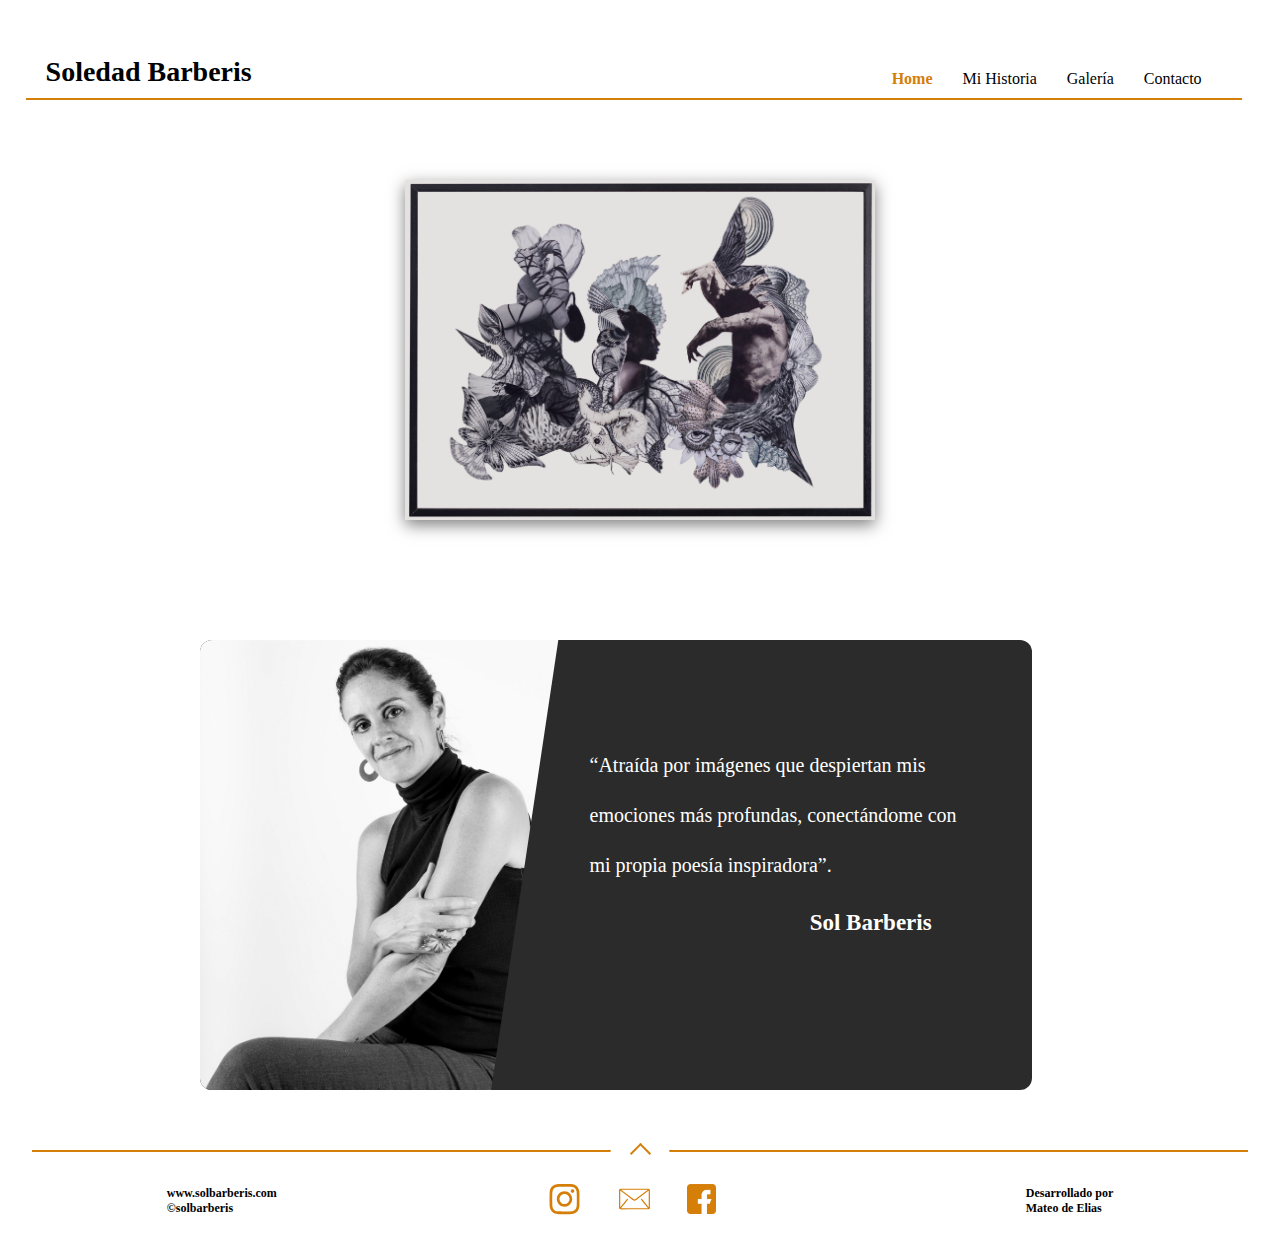
==== index.html @ de040fd6 "primer commit" ====
<!DOCTYPE html>
<html lang="en">
<head>
    <meta charset="UTF-8">
    <meta http-equiv="X-UA-Compatible" content="IE=edge">
    <meta name="viewport" content="width=device-width, initial-scale=1.0">

    <link rel="stylesheet" href="estilos.css">
    <title>Sol Barberis</title>
</head>
<body>
    <a name="top"></a>
    <header>
        <a href="index.html"><h2>Soledad Barberis</h2></a>
        <nav>
            <div>
                <ul>
                    <li><a href="#" class="active">Home</a></li>
                    <li><a href="historia.html">Mi Historia</a></li>
                    <li><a href="galeria.html">Galería</a></li>
                    <li><a href="contacto.html">Contacto</a></li>
                </ul>
            </div>
        </nav>


        <!--Hamburger menu-->
        <div class="menu-wrap">
            <input type="checkbox" class="toggler">
            <div class="hamburger"><div></div></div>
            <div class="menu">
                <div>
                    <div>
                        <ul>
                            <li><a href="#" class="active">Home</a></li>
                            <li><a href="historia.html">Mi Historia</a></li>
                            <li><a href="galeria.html">Galería</a></li>
                            <li><a href="contacto.html">Contacto</a></li>
                        </ul>
                        <div class="redes">
                            <img src="imagenes/iconos/instagram_blanco.png" alt="instagram" class="iconos_menu">
                            <img src="imagenes/iconos/facebook_blanco.png" alt="facebook" class="iconos_menu">
                        </div>
                    </div>
                </div>
            </div>
        </div><br>
        <!--Hamburger menu-->
    </header>
    
    <main>
        <img src="imagenes/obras/obra-7.jpeg" alt="" class="obra_7"> 

        <img src="imagenes/obras/obra-9.jpeg" alt="">

        <img src="imagenes/obras/obra-8.jpeg" alt="" class="obra_8">
    </main>

    <section class="section">
        <div class="contenedor">
            <div class="statement">
                <p>“Atraída por imágenes que despiertan mis emociones más profundas, conectándome con mi propia poesía inspiradora”. </p>
                <h5>Sol Barberis</h5>
            </div>
        </div>
        <div class="image_transform">
            <img src="imagenes/foto_perfil2.jpg" alt="foto perfil">
        </div>
    </section>

    <section class="section_index_mobile">
        <div>
            <div class="contenedor_imagen">
                <img src="imagenes/foto_perfil2.jpg" alt="foto perfil">
            </div>
            
            <div class="contenedor_texto">
                <p>“Atraída por imágenes que despiertan mis emociones más profundas, conectándome con mi propia poesía inspiradora”. </p>
                <h5>Sol Barberis</h5>
            </div>
        </div>
    </section>


    <footer>
        <div class="flecha">
            <a href="#top"><div class="arrow"></div></a>
        </div>

        <div class="info_footer">
            <p>www.solbarberis.com</p>
            <p>©solbarberis</p>
        </div>
        <div class="iconos">
            <a href="https://www.instagram.com/sol.barberis.collage/" target="_blank"><img src="imagenes/iconos/instagram.svg" alt="instagram" class="iconos_menu"></a>
           
            <a href="mailto:sol.barberis.collage@gmail.com" target="_blank"><img src="imagenes/iconos/mail.svg" alt="mail" class="mail"></a>

            <a href="" target="_blank"><img src="imagenes/iconos/facebook.png" alt="facebook" class="facebook"></a>
        </div>
        <div class="info_footer2">
            <p>Desarrollado por <br> Mateo de Elias</p>
        </div>
    </footer>
        
</body>
</html>
---- estilos.css ----
* {
    margin: 0;
    padding: 0;
    box-sizing: border-box;
}

header {
    box-sizing: border-box;
    margin-left: 2%;
    height: 100px;
    width: 95%;
    background-color: #fff;
    display: flex;
    flex-direction: row;
    align-items: flex-end;
    justify-content: space-between;
    border-bottom: solid 2px #D57E08;
    padding-bottom: 10px;
    position: sticky;
    top: 0;
    z-index: 1;
}

header a {
    text-decoration: none;
}

header h2 {
    margin-left: 20px;
    font-family: Century Gothic Pro;
    font-weight: bold;
    font-size: 28px;
    width: 300px;
    color: #000;
    text-decoration: none;
}

nav {
    z-index: 0;
    width: 100%;
    height: 70px;
    z-index: 0;
}


nav ul {
    height: 70px;
    display: flex;
    flex-direction: row;
    justify-content: flex-end;
    align-items: flex-end;
    list-style: none;
    margin-right: 10px; 
}

nav li {
    margin-right: 30px;
}

nav ul li a {
    color: black;
    text-decoration: none;
    font-size: 16px;
    font-family: montserrat;
}

nav a:hover {
    color: #D57E08;
}

.active {
    color: #D57E08;
    font-weight: bold;
}

/* Ocultar Menú Hamburguesa */
.menu-wrap {
    display: none;
}

footer {
    border-top: solid 2px #D57E08;
    width: 95%;
    height: 100px;
    box-sizing: border-box;
    margin: auto;
    margin-top: 60px;
    display: flex;
    flex-direction: row;
    align-items: center;
    justify-content: space-around;
}

footer div p {
    font-family: poppins;
    font-size: 12px;
    font-weight: bold;
}

.iconos {
    width: 200px;
    height: 60px;
    display: flex;
    flex-direction: row;
    align-items: center;
    justify-content: center;
    margin-right: 10px;
}

.iconos img {
    width: 35px;
    margin-right: 30px;
}

.iconos .mail {
    width: 45px;
}

.iconos .facebook {
    width: 29px;
}


/* Animacion Flecha */

.flecha {
    position: absolute;
    width: 60px;
    height: 40px;
    margin-bottom: 90px;
    background-color: #fff;
    border-radius: 100px;
}

footer .arrow {
    width: 15px;
    height: 15px;
    margin: auto;
    margin-top: 10px;
    transform: rotate(-135deg);
    border-left: none;
    border-top: none;
    border-right: 2px #D57E08 solid;
    border-bottom: 2px #D57E08 solid;
    transition: 0.3s;
}

footer .arrow:hover {
    border-right: 2px #d580086b solid;
    border-bottom: 2px #d580086b solid;
    transition: 0.5s ease-in-out;
}
  
/* footer .arrow:before {
    position: absolute;
    content: '';
    width: 10px;
    height: 10px;
    margin: -2px 0 0 -2px;
    border-left: none;
    border-top: none;
    border-right: 1px #D57E08 solid;
    border-bottom: 1px #D57E08 solid;
    animation-duration: 2s;
    animation-iteration-count: infinite;
    animation-name: arrow;
}  

@keyframes arrow {
  0% {
    opacity: 1;
  }
  100% {
    opacity: 0;
    transform: translate(-5px, -5px);
  }
} */
  

/* Estilos Index */
main {
    box-sizing: border-box;
    width: 90%;
    height: 500px;
    margin: auto;
    display: flex;
    flex-direction: row;
    align-items: center;
    justify-content: space-around;
    overflow: hidden;
}

main img {
    width: 470px;
    box-shadow: rgba(0, 0, 0, 0.5) 0px 5px 15px;
    transition: 2s;
}

main img:hover {
    transform: scale(1.3);
    transition: 2s;
}

.obra_7 {
    width: 240px;
}

.obra_8 {
    height: auto;
    width: 240px;
}

main .obra_30 {
    height: 300px;
}

section {
    margin-left: 200px;
    margin-top: 40px;
    display: flex;
    flex-direction: row-reverse;
    background-color: #2B2B2B;
    width: 65%;
    height: 450px;
    border-radius: 12px;
    overflow: hidden;
}

.image_transform {
    position: relative;
    height: 700px;
    width: 50%;
    right: 110px;
    overflow: hidden;
    transform: skew(-8.5deg);
}

.image_transform img {  
    position: relative;
    width: 500px;
    left: 80px;
    bottom: 84px;
    transform: translateY(-50);
    transform: skew(8.5deg);

}

.contenedor {
    width: 50%;
    right: 110px;
    height: 700px;
    position: relative;
    transform: skew(-17deg);
}

.statement {
    margin: auto;
    margin-top: 50px;
    width: 95%;
    height: 300px;
}

.statement h5 {
    transform: skew(17deg);
    margin-top: 20px;
    color: #fff;
    font-family: poppins;
    font-size: 23px;
    text-align: right;
}

.statement p {
    transform: skew(17deg);
    width: 95%;
    margin-left: 20px;
    margin-top: 100px;
    color: #fff;
    font-family: poppins;
    line-height: 50px;
    font-size: 20px;
}



.section_index_mobile {
    margin-top: 50px;
    display: flex;
    flex-direction: column;
    background-color: #2B2B2B;
    width: 85%;
    height: 620px;
    border-radius: 12px;
    display: none;
    margin: auto;
    margin-left: 28px;
}

.contenedor_imagen {
    width: 115%;
    height: 380px;
    margin: auto;
    margin-top: -40px;
    transform: skewY(-8deg);
    overflow: hidden;
}

.contenedor_imagen img{
    width: 100%;
    height: auto;  
    transform: skewY(8deg);
}

.contenedor_texto {
    width: 100%;
    height: 300px;
    margin-top: 80px;
}

.contenedor_texto p {
    width: 80%;
    margin: auto;
    color: #fff;
    font-family: poppins, Arial, Helvetica, sans-serif;
    font-size: 16px;
    text-align: justify;
}

.contenedor_texto h5 {
    width: 90%;
    margin: auto;
    color: #fff;
    font-family: poppins, Arial, Helvetica, sans-serif;
    font-size: 16px;
    text-align: right;
    margin-top: 20px;
}



/* Estilos Historia */

.historia {
    margin-top: 20px;
    width: 100%;
    height: 650px;
    display: flex;
    flex-direction: row;
    align-items: center;
    justify-content: center;
}

.historia div img {
    width: 400px;
    border-radius: 10px;
    margin-right: 50px;
    transition: none;
}

.historia div img:hover {
    transform: none;
    transition: none;
}

.info_personal {
    width: 700px;
    height: 500px;
    margin-top: 70px;
}

.info_personal h4 {
    font-family: poppins, Arial, Helvetica, sans-serif;
    font-size: 30px;
    color: #D57E08;
    margin-bottom: 20px;
}

.info_personal p {
    font-family: poppins, Arial, Helvetica, sans-serif;
    font-size: 14px;
    line-height: 35px;
}



/* Estilos Galería */
.grid-container {
    width: 95%;
    height: 1500px;
    box-sizing: border-box;
    margin: auto;
    margin-top: 30px;
    display: grid;
    grid-template-columns: auto auto auto auto;
}

.grid-item {
    text-align: center;
    box-shadow: none;
    position: relative;
    text-align: center;
}

.grid-item img {
    width: 250px;
}

.grid-item img:hover {
    transform: none;
}

.imagen {
    width: 100px;
}

.info_obras {
    position: absolute;
    background-color: rgba(255, 255, 255, 0.897);
    width: 100%;
    height: 100%;
    box-sizing: content-box;
    visibility: hidden;
}

.grid-item:hover .info_obras {
    visibility: visible;
}

.nombre_obra {
    position: absolute;
    top: 30px;
    left: 10px;
    font-family: poppins, Arial, Helvetica, sans-serif;
    font-size: 20px;
    color: #000;
    text-decoration: none;
}

.descripcion_obra {
    position: absolute;
    top: 60px;
    left: 10px;
    font-family: poppins, Arial, Helvetica, sans-serif;
    font-size: 12px;
    color: #000;
    text-decoration: none;
}



/* Index Versión Mobile */

@media only screen and (min-width: 280px) and (max-width: 700px) {
    
    header {
        box-sizing: border-box;
        margin: auto;
        height: 100px;
        width: 90%;
        padding-bottom: 10px;
        z-index: 2;
        top: 0;
    }

    header h2 {
        font-size: 18px;
    }
   
    nav {
        display: none;
    }

    /* Menú Hamburguesa */
    .menu-wrap {
        display: block;
        position: fixed;
        top: 50px;
        right: 20px;
        z-index: 1;
    }
    
    .menu-wrap .toggler {
        position: absolute;
        top: 0;
        right: 0;
        z-index: 2;
        cursor: pointer;
        width: 50px;
        height: 50px;
        opacity: 0;
    }
    
    .menu-wrap .hamburger {
        position: absolute;
        top: 0;
        right: 0;
        z-index: 1;
        width: 53px;
        height: 53px;
        padding: 1rem;
        border-radius: 100px;
        background-color: none;
        opacity: 0.8;
        display: flex;
        align-items: center;
        justify-content: center;
    }
    
   /* hamburger line */
    
    .menu-wrap .hamburger > div {
        position: relative;
        width: 100%;
        height: 2px;
        background-color: #D57E08;
        display: flex;
        align-items: center;
        justify-content: center;
        transition: all 0.4s ease;
    }
    
     /* top and bottom line styles */
    .menu-wrap .hamburger > div:before,
    .menu-wrap .hamburger > div:after {
        content: '';
        position: absolute;
        z-index: 1;
        top: -8px;
        width: 100%;
        height: 2px;
        background: inherit;
    }
    
     /* moves line down */
    .menu-wrap .hamburger > div:after {
        top: 8px;
    }
    
    /* toggler animate */
    
    .menu-wrap .toggler:checked + .hamburger {
        background-color: rgba(67, 168, 143, 0 );
    }
    
    .menu-wrap .toggler:checked + .hamburger > div {
        transform: rotate(135deg);
        background-color: #fff;
    }
    
    /* turn lines into X */
    .menu-wrap .toggler:checked + .hamburger > div:before,
    .menu-wrap .toggler:checked + .hamburger > div:after {
        top: 0;
        transform: rotate(90deg);
        background-color: #fff;
    }
    
    /* show menu */
    .menu-wrap .toggler:checked ~ .menu {
        visibility: visible;
    }
    
    .menu-wrap .toggler:checked ~ .menu > div {
        transform: scale(1);
        transition-duration: 0.60s;
    }
    
    .menu-wrap .toggler:checked ~ .menu > div > div {
        opacity: 1;
        transition: opacity 0.4s ease;
    }
    
    .menu-wrap .menu {
        position: fixed;
        top: 0;
        left: 0;
        width: 100%;
        height: 100%;
        visibility: hidden;
        overflow: hidden;
        display: flex;
        align-items: center;
        justify-content: center;
    }
    
    .menu-wrap .menu > div {
        background: #D57E08;
        border-radius: 50%;
        width: 250vw;
        height: 250vw;
        display: flex;
        flex: none;
        align-items: center;
        justify-content: center;
        transform: scale(0);
        transition: all 0.4s ease;
    }
    
    .menu-wrap .menu > div > div {
        margin-top: 120px;
        text-align: center;
        max-width: 90vw;
        max-height: 100vh;
        opacity: 0;
        transition: opacity 0.4s ease;
    }
    
    .menu-wrap .menu > div > div > ul > li {
        list-style: none;
        display: flex;
        justify-content: center;
        color: #ffff;
        font-size: 1rem;
        padding: 1.5rem;
    }
    
    .menu-wrap .menu > div > div > ul > li > a {
        color: inherit;
        text-decoration: none;
        font-family: poppins, montserrat;
        transition: color 0.4s ease;
    }

    .redes {
        width: 200px;
        height: 60px;
        margin-top: 100px;
    }

    .iconos_menu {
        width: 22px;
        margin: 20px;
    }
    /* Fin Menú Hamburguesa */

    footer {
        height: 110px;
        margin: auto;
        margin-top: 60px;
        padding-top: 45px;
        display: flex;
        flex-direction: row;
        align-items: center;
        justify-content: space-around;
    }

    footer .info_footer {
        margin-top: 40px;
        margin-left: 80px;
        padding-bottom: 20px;
    }

    .info_footer2 {
        margin-top: 40px;
        margin-right: 60px;
    }

    .info_footer2 p {
        width: 100px;
        font-family: poppins;
        font-size: 8px;
        font-weight: bold;
        padding-bottom: 20px;
    }
    
    footer div p {
        font-family: poppins;
        font-size: 8px;
        font-weight: bold;
    }
    
    .iconos {
        width: 160px;
        height: 60px;
        margin-bottom: 70px;
        margin-right: 5px;
        display: flex;
        flex-direction: row;
        align-items: center;
        justify-content: center;
    }
    
    .iconos img {
        width: 25px;
        margin-right: 30px;
    }

    .iconos .mail {
        width: 32px;
    }
    
    .iconos .facebook {
        width: 21px;
    }

    /* Animacion Flecha */

    .flecha {
        position: absolute;
        width: 60px;
        height: 20px;
        margin-bottom: 160px;
        background-color: #fff;
        border-radius: 100px;
    }

    footer .arrow {
        width: 12px;
        height: 12px;
        margin: auto;
        margin-top: 10px;
        transition: 0s;
    }

    footer .arrow:hover {
        border-right: 2px #D57E08 solid;
        border-bottom: 2px #D57E08 solid;
        transition: none;
    }

/* Estilos Index Mobile */
    main {
        box-sizing: border-box;
        width: 90%;
        height: 800px;
        margin: auto;
        display: flex;
        flex-direction: column;
        align-content: space-around;
        justify-items: center;
        overflow: hidden;
    }
    
    main img {
        width: 250px;
        box-shadow: rgba(0, 0, 0, 0.5) 0px 5px 15px;
        transition: none;
    }

    main img:hover {
        transform: none;
        transition: none;
    }
    
    .obra_7 {
        width: 140px;
        box-shadow: rgba(0, 0, 0, 0.5) 0px 5px 15px;
    }
    
    .obra_8 {
        height: auto;
        width: 140px;
        box-shadow: rgba(0, 0, 0, 0.5) 0px 5px 15px;
    }
    
    main .obra_30 {
        height: 300px;
    }
    
    .section {
       display: none;
    }
    
    .section_index_mobile {
        margin-top: 40px;
        display: inline-block;
    }

    /* Estilos Historia Mobile */

    .historia {
        margin-top: -15px;
        width: 100%;
        height: 1100px;
        display: flex;
        flex-direction: column;
        align-content: center;
        justify-items: center;
    }
    
    .historia div img {
        width: 250px;
        margin: auto;
        border-radius: 10px;
    }
    
    .info_personal {
        width: 900px;
        height: 500px;
    }
    
    .info_personal h4 {
        font-family: poppins, Arial, Helvetica, sans-serif;
        font-size: 20px;
        color: #D57E08;
        margin-bottom: 20px;
        text-align: center;
        margin-top: 20px;
    }
    
    .info_personal p {
        width: 300px;
        margin: auto;
        font-family: poppins, Arial, Helvetica, sans-serif;
        font-size: 12px;
        line-height: 24px;
        text-align: justify;
    }

    /* Estilos Galería Mobile */

    .grid-container {
        border: none;
        width: 100%;
        height: auto;
        box-sizing: border-box;
        margin: auto;
        margin-top: 30px;
        display: grid;
        grid-template-columns: auto;
    
    }
    
    .grid-item {
        text-align: center;
        box-shadow: none;
        margin-top: 55px;
    }
    
    .grid-item img {
        width: 200px;
    }
    
}









/* Menu Hamburguesa */

/* .menu-wrap {
    display: block;
    position: fixed;
    top: 40px;
    right: 100px;
    z-index: 1;
}

.menu-wrap .toggler {
    position: absolute;
    top: 20;
    right: 100;
    z-index: 2;
    cursor: pointer;
    width: 50px;
    height: 50px;
    opacity: 0;
}

.menu-wrap .hamburger {
    position: absolute;
    top: 0;
    left: 0;
    z-index: 1;
    width: 53px;
    height: 53px;
    padding: 1rem;
    border-radius: 100px;
    background-color: none;
    opacity: 0.8;
    display: flex;
    align-items: center;
    justify-content: center;
} */


/* hamburger line */

/* .menu-wrap .hamburger > div {
    position: relative;
    width: 100%;
    height: 2px;
    background-color: #D57E08;
    display: flex;
    align-items: center;
    justify-content: center;
    transition: all 0.4s ease;
} */


/* top and bottom line styles */

/* .menu-wrap .hamburger > div:before,
.menu-wrap .hamburger > div:after {
    content: '';
    position: absolute;
    z-index: 1;
    top: -8px;
    width: 100%;
    height: 2px;
    background: inherit;
} */


 /* moves line down */
/* .menu-wrap .hamburger > div:after {
    top: 8px;
} */


 /* toggler animate */

/* .menu-wrap .toggler:checked + .hamburger {
    background-color: rgba(67, 168, 143, 0 );
}

.menu-wrap .toggler:checked + .hamburger > div {
    transform: rotate(135deg);
} */


/* turn lines into X */
/* .menu-wrap .toggler:checked + .hamburger > div:before,
.menu-wrap .toggler:checked + .hamburger > div:after {
    top: 0;
    transform: rotate(90deg);
} */


 /* show menu */
/* .menu-wrap .toggler:checked ~ .menu {
    visibility: visible;
}

.menu-wrap .toggler:checked ~ .menu > div {
    transform: scale(1);
    transition-duration: 0.60s;
}

.menu-wrap .toggler:checked ~ .menu > div > div {
    opacity: 1;
    transition: opacity 0.4s ease;
}

.menu-wrap .menu {
    position: fixed;
    top: 10px;
    right: 0;
    width: 600px;
    height: 80px;
    visibility: hidden;
    overflow: hidden;
    display: flex;
    align-items: center;
    justify-content: center;
}

.menu-wrap .menu > div {
    display: flex;
    align-items: center;
    justify-content: center;
    transform: scale(0);
    transition: all 0.4s ease;
}

.menu-wrap .menu > div > div {
    text-align: center;
    max-width: 600px;
    max-height: 70px;
    opacity: 0;
    transition: opacity 0.4s ease;
}

.menu-wrap .menu > div > div > ul > li {
    list-style: none;
    color: #000;
    font-size: 14px;
    margin-bottom: 8px;
}

.menu-wrap .menu > div > div > ul > li > a {
    text-decoration: none;
    font-family: montserrat;
    transition: color 0.4s ease;
}

.menu-wrap .menu > div > div > ul > li > a:hover {
    color: #D57E08;
} */
/* Fin de Menu Hamburguesa */





/* estilos animacion inicio del sitio */

/* 
.fondo {
    width: 100%;
    height: 100vh;
    background-color: #fff;
    display: flex;
    flex-direction: row;
    justify-content: center;
    align-items: center;
    animation: desaparecer 1s linear 3s 1 forwards;
    z-index: 200;
}

@keyframes desaparecer{
   to {
       opacity: 0;
   }
}

.logo {
    width: 100%;
    height: 100%;
    opacity: 0;
    transition: 6s;
    transition-delay: 1s;
    background-color: #fff;
} */
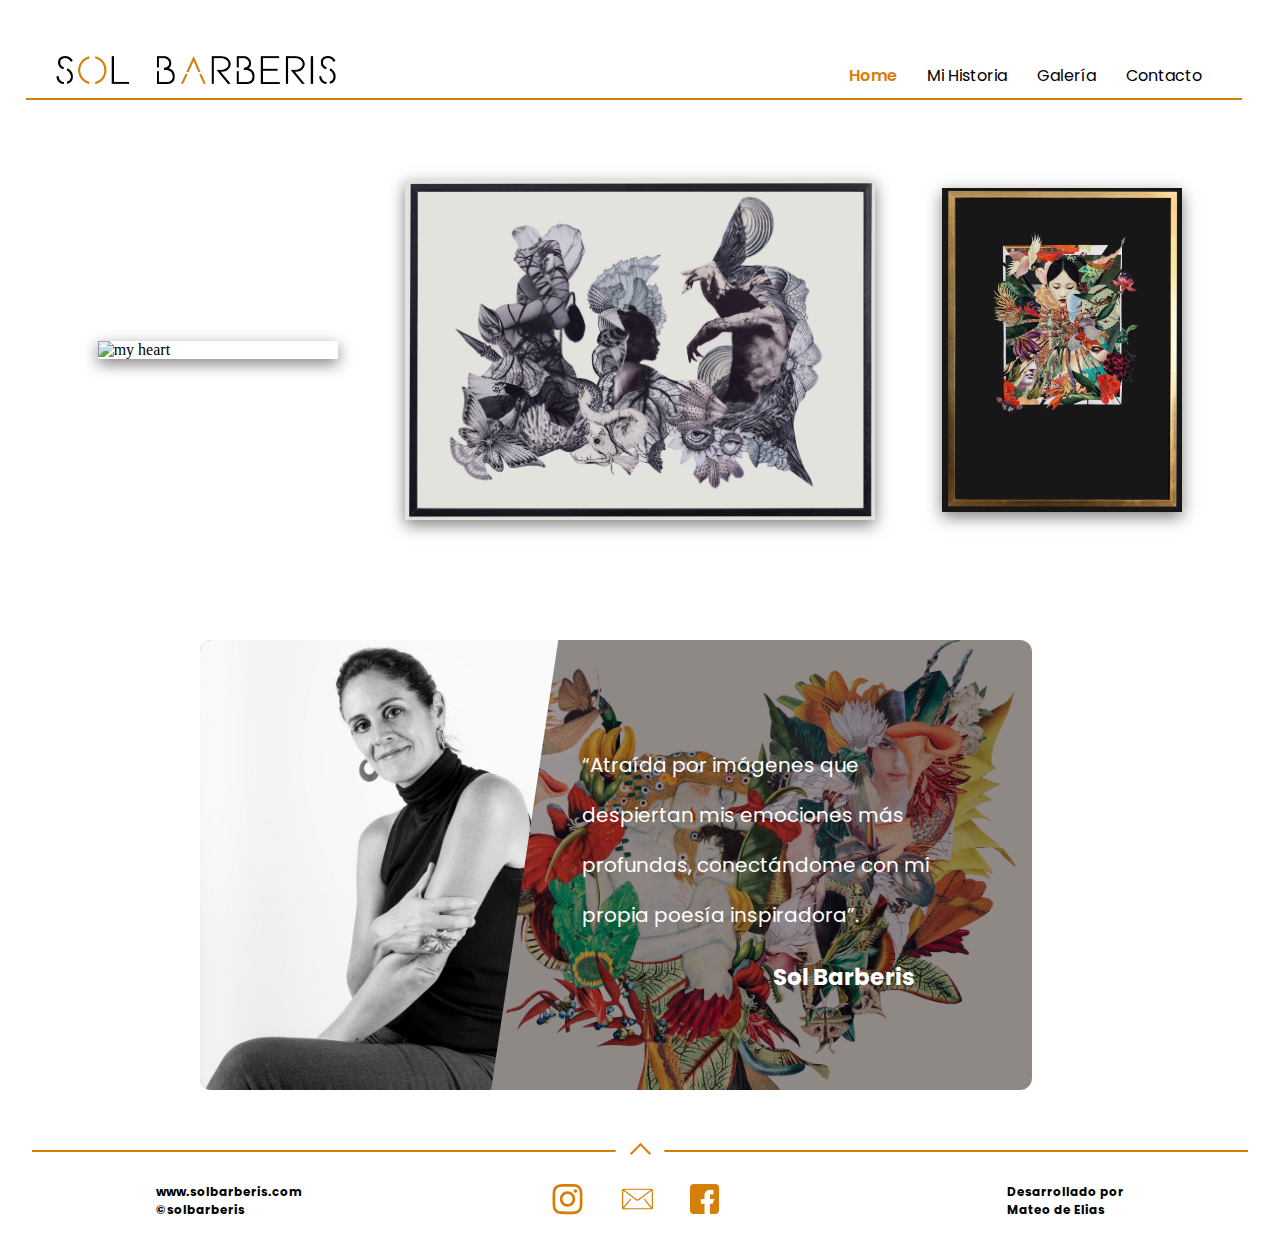
==== commit 57977b27: "actualizacion del sitio, editado de css y htmls + logo nuevo" ====
--- a/index.html
+++ b/index.html
@@ -1,9 +1,18 @@
 <!DOCTYPE html>
-<html lang="en">
+<html lang="es">
 <head>
     <meta charset="UTF-8">
     <meta http-equiv="X-UA-Compatible" content="IE=edge">
     <meta name="viewport" content="width=device-width, initial-scale=1.0">
+
+    <link rel="shortcut icon" type="image/png/svg" href="imagenes/iconos/favicon.svg">
+
+    <link rel="preconnect" href="https://fonts.gstatic.com"> 
+    <link href="https://fonts.googleapis.com/css2?family=Montserrat:ital,wght@0,100;0,200;0,300;0,400;0,500;0,600;0,700;0,800;0,900;1,100;1,200;1,300;1,400;1,500;1,600;1,700;1,800;1,900&display=swap" rel="stylesheet">
+
+    <link rel="preconnect" href="https://fonts.gstatic.com"> 
+    <link href="https://fonts.googleapis.com/css2?family=Poppins:ital,wght@0,100;0,200;0,300;0,400;0,500;0,600;0,700;0,800;0,900;1,100;1,200;1,300;1,400;1,500;1,600;1,700;1,800;1,900&display=swap" rel="stylesheet">
+
 
     <link rel="stylesheet" href="estilos.css">
     <title>Sol Barberis</title>
@@ -11,7 +20,7 @@
 <body>
     <a name="top"></a>
     <header>
-        <a href="index.html"><h2>Soledad Barberis</h2></a>
+        <a href="index.html"><img src="imagenes/logo/logo.png" alt="Sol Barberis" class="logo"></a>
         <nav>
             <div>
                 <ul>
@@ -24,7 +33,7 @@
         </nav>
 
 
-        <!--Hamburger menu-->
+        <!-- Hamburger menu -->
         <div class="menu-wrap">
             <input type="checkbox" class="toggler">
             <div class="hamburger"><div></div></div>
@@ -49,11 +58,11 @@
     </header>
     
     <main>
-        <img src="imagenes/obras/obra-7.jpeg" alt="" class="obra_7"> 
+        <img src="imagenes/obras2/my_heart.jpg" alt="my heart" class="obra_7"> 
 
-        <img src="imagenes/obras/obra-9.jpeg" alt="">
+        <img src="imagenes/obras2/lucha-interna.jpg" alt="lucha interna">
 
-        <img src="imagenes/obras/obra-8.jpeg" alt="" class="obra_8">
+        <img src="imagenes/obras2/thousand-parts-of-me.jpg" alt="thousand parts of me" class="obra_8">
     </main>
 
     <section class="section">
--- a/estilos.css
+++ b/estilos.css
@@ -26,14 +26,9 @@
     text-decoration: none;
 }
 
-header h2 {
-    margin-left: 20px;
-    font-family: Century Gothic Pro;
-    font-weight: bold;
-    font-size: 28px;
-    width: 300px;
-    color: #000;
-    text-decoration: none;
+.logo {
+    width: 280px;
+    margin-left: 30px;
 }
 
 nav {
@@ -62,7 +57,7 @@
     color: black;
     text-decoration: none;
     font-size: 16px;
-    font-family: montserrat;
+    font-family: 'Poppins', sans-serif;
 }
 
 nav a:hover {
@@ -71,7 +66,7 @@
 
 .active {
     color: #D57E08;
-    font-weight: bold;
+    font-weight: 600;
 }
 
 /* Ocultar Menú Hamburguesa */
@@ -90,10 +85,11 @@
     flex-direction: row;
     align-items: center;
     justify-content: space-around;
+    z-index: -999;
 }
 
 footer div p {
-    font-family: poppins;
+    font-family: 'Poppins', sans-serif;
     font-size: 12px;
     font-weight: bold;
 }
@@ -126,10 +122,10 @@
 
 .flecha {
     position: absolute;
-    width: 60px;
+    width: 50px;
     height: 40px;
     margin-bottom: 90px;
-    background-color: #fff;
+    background-color: rgb(255, 255, 255);
     border-radius: 100px;
 }
 
@@ -220,7 +216,12 @@
     margin-top: 40px;
     display: flex;
     flex-direction: row-reverse;
-    background-color: #2B2B2B;
+    background-color: #504d4d;
+    background-image: url(imagenes/obras2/rennaissance.jpg);
+    background-size: cover;
+    background-position: 40px;
+    background-blend-mode: overlay;
+    /* background-blend-mode: soft-light; */
     width: 65%;
     height: 450px;
     border-radius: 12px;
@@ -265,7 +266,7 @@
     transform: skew(17deg);
     margin-top: 20px;
     color: #fff;
-    font-family: poppins;
+    font-family: 'Poppins', sans-serif;
     font-size: 23px;
     text-align: right;
 }
@@ -276,7 +277,7 @@
     margin-left: 20px;
     margin-top: 100px;
     color: #fff;
-    font-family: poppins;
+    font-family: 'Poppins', sans-serif;
     line-height: 50px;
     font-size: 20px;
 }
@@ -321,7 +322,7 @@
     width: 80%;
     margin: auto;
     color: #fff;
-    font-family: poppins, Arial, Helvetica, sans-serif;
+    font-family: 'Poppins', sans-serif;
     font-size: 16px;
     text-align: justify;
 }
@@ -330,7 +331,7 @@
     width: 90%;
     margin: auto;
     color: #fff;
-    font-family: poppins, Arial, Helvetica, sans-serif;
+    font-family: 'Poppins', sans-serif;
     font-size: 16px;
     text-align: right;
     margin-top: 20px;
@@ -343,7 +344,7 @@
 .historia {
     margin-top: 20px;
     width: 100%;
-    height: 650px;
+    height: 600px;
     display: flex;
     flex-direction: row;
     align-items: center;
@@ -369,16 +370,43 @@
 }
 
 .info_personal h4 {
-    font-family: poppins, Arial, Helvetica, sans-serif;
+    font-family: 'Poppins', sans-serif;
     font-size: 30px;
     color: #D57E08;
     margin-bottom: 20px;
 }
 
 .info_personal p {
-    font-family: poppins, Arial, Helvetica, sans-serif;
+    font-family: 'Poppins', sans-serif;
     font-size: 14px;
     line-height: 35px;
+    text-align: justify;
+}
+
+.info_agregada {
+    background-color: #fff;
+    width: 90%;
+    height: 500px;
+    margin: auto;
+    transform: none;
+    font-family: 'Poppins', sans-serif;
+    font-size: 14px;
+    line-height: 30px;
+}
+
+.info_agregada h4 {
+    font-size: 15px;
+    border-bottom: #D57E08 2px solid;
+    display: inline;
+
+}
+
+.info_agregada p {
+    text-align: justify;
+}
+
+.info_agregada ul {
+    margin-left: 20px;
 }
 
 
@@ -386,7 +414,7 @@
 /* Estilos Galería */
 .grid-container {
     width: 95%;
-    height: 1500px;
+    height: 4000px;
     box-sizing: border-box;
     margin: auto;
     margin-top: 30px;
@@ -430,7 +458,7 @@
     position: absolute;
     top: 30px;
     left: 10px;
-    font-family: poppins, Arial, Helvetica, sans-serif;
+    font-family: 'Poppins', sans-serif;
     font-size: 20px;
     color: #000;
     text-decoration: none;
@@ -440,15 +468,146 @@
     position: absolute;
     top: 60px;
     left: 10px;
-    font-family: poppins, Arial, Helvetica, sans-serif;
+    font-family: 'Poppins', sans-serif;
     font-size: 12px;
     color: #000;
     text-decoration: none;
 }
 
-
-
-/* Index Versión Mobile */
+/* Estilos Contacto */
+
+.contacto {
+    margin-top: 30px;
+    width: 98%;
+    height: 500px;
+}
+
+form {
+    width: 40%;
+    margin-top: 20px;
+    padding-top: 20px;
+    border: solid 2px #dfdfdfdb;
+    border-radius: 10px;
+}
+
+form div {
+    margin-bottom: 30px;
+}
+
+form label {
+    margin-left: 18px;
+    font-family: 'Poppins', sans-serif;
+    color: #D57E08;
+}
+
+form input {
+    width: 90%;
+    margin-left: 18px;
+    border: none;
+    border-bottom: 1px solid rgb(29, 29, 29);
+    font-family: 'Poppins', sans-serif;
+    font-size: 14px;
+    padding: 10px;
+    padding-bottom: 5px;
+    background-color: #fff0;
+}
+
+form textarea {
+    width: 90%;
+    height: 80px;
+    margin-left: 15px;
+    border: none;
+    border-bottom: 1px solid rgb(29, 29, 29);
+    font-family: 'Poppins', sans-serif;
+    font-size: 14px;
+    padding: 10px;
+    padding-bottom: 5px;
+    line-height: 25px;
+    background-color: #fff0;
+}
+
+form .button {
+    margin-left: 170px;
+    width: 200px;
+    height: 35px;
+    border-radius: 0px;
+    background-color: none;
+    font-family: 'Poppins', sans-serif;
+    font-size: 14px;
+    background-color: #fff;
+    color: #D57E08;
+    border: #D57E08 solid 1px;
+    transition: 1s;
+}
+
+form .button:hover {
+    color: #fff;
+    background-color: #D57E08;
+    border: none;
+    transition: 0.5s;
+}
+
+.sub {
+    width: 45%;
+    height: 500px;
+    display: flex;
+    flex-direction: column;
+    align-items: flex-start;
+    justify-content: center;
+}
+
+.sub p {
+    font-family: 'Poppins', sans-serif;
+    font-size: 30px;
+    font-weight: 500;
+}
+
+#naranja {
+    color: #D57E08;
+    font-size: 32px;
+}
+
+.redes_contacto {
+    width: 640px;
+    height: 200px;
+    margin-top: -30px;
+    display: flex;
+    flex-direction: row;
+    align-items: center;
+    justify-content: flex-start;
+}
+
+.redes_contacto p {
+    font-family: 'Poppins', sans-serif;
+    font-size: 45px;
+    margin-right: 150px;
+    color: #D57E08;
+    font-weight: 500;
+}
+
+.redes_contacto a {
+    font-family: 'Poppins', sans-serif;
+    font-size: 20px;
+    color: black;
+    text-decoration: none;
+}
+
+.redes_contacto a:hover {
+    color: #D57E08;
+}
+
+.redes_contacto a span {
+    font-family: Arial, Helvetica, sans-serif;
+    font-size: 16px;
+    color: #D57E08;
+}
+
+.obra_contacto {
+    width: 360px;
+}
+
+
+/* Versión Mobile */
 
 @media only screen and (min-width: 280px) and (max-width: 700px) {
     
@@ -462,8 +621,9 @@
         top: 0;
     }
 
-    header h2 {
-        font-size: 18px;
+    .logo {
+        width: 170px;
+        margin-left: 20px;
     }
    
     nav {
@@ -617,7 +777,7 @@
     .menu-wrap .menu > div > div > ul > li > a {
         color: inherit;
         text-decoration: none;
-        font-family: poppins, montserrat;
+        font-family: 'Poppins', sans-serif;
         transition: color 0.4s ease;
     }
 
@@ -657,14 +817,14 @@
 
     .info_footer2 p {
         width: 100px;
-        font-family: poppins;
+        font-family: 'Poppins', sans-serif;
         font-size: 8px;
         font-weight: bold;
         padding-bottom: 20px;
     }
     
     footer div p {
-        font-family: poppins;
+        font-family: 'Poppins', sans-serif;
         font-size: 8px;
         font-weight: bold;
     }
@@ -771,7 +931,7 @@
     .historia {
         margin-top: -15px;
         width: 100%;
-        height: 1100px;
+        height: 1150px;
         display: flex;
         flex-direction: column;
         align-content: center;
@@ -785,26 +945,46 @@
     }
     
     .info_personal {
-        width: 900px;
-        height: 500px;
+        width: 90%;
+        height: 650px;
+        border-bottom: #D57E08 2px solid;
     }
     
     .info_personal h4 {
-        font-family: poppins, Arial, Helvetica, sans-serif;
+        font-family: 'Poppins', sans-serif;
         font-size: 20px;
         color: #D57E08;
         margin-bottom: 20px;
         text-align: center;
-        margin-top: 20px;
+        margin-top: -10px;
     }
     
     .info_personal p {
         width: 300px;
         margin: auto;
-        font-family: poppins, Arial, Helvetica, sans-serif;
+        font-family: 'Poppins', sans-serif;
         font-size: 12px;
         line-height: 24px;
         text-align: justify;
+    }
+
+    .info_agregada {
+        background-color: #fff;
+        width: 90%;
+        height: 1080px;
+        margin: auto;
+        transform: none;
+        font-family: 'Poppins', sans-serif;
+        font-size: 14px;
+        line-height: 30px;
+    }
+
+    .info_agregada h4 {
+        font-size: 14px;
+    }
+
+    .info_agregada p {
+        font-size: 12px;
     }
 
     /* Estilos Galería Mobile */
@@ -830,7 +1010,73 @@
     .grid-item img {
         width: 200px;
     }
-    
+
+    .info_obras {
+        display: none;
+    }
+
+
+    /* Estilos Contacto Mobile */
+
+    .contacto {
+        height: 600px;
+        display: flex;
+        flex-direction: column-reverse;
+    }
+
+    form {
+        width: 90%;
+        height: 400px;
+        margin-top: -20px;
+    }
+
+    form textarea {
+        height: 120px;
+    }
+
+    form .button {
+        margin-left: 60px;
+        transition: none;
+    }
+
+    form .button:hover {
+        color: #D57E08;
+        background-color: #fff;
+        border: #D57E08 solid 1px;
+        transition: none;
+    }
+
+    .sub {
+        width: 95%;
+        height: 150px;
+        margin-top: -30px;
+        display: flex;
+        flex-direction: column;
+        align-items: center;
+        justify-content: center;
+    }
+
+    .sub p {
+        font-family: 'Poppins', sans-serif;
+        font-size: 20px;
+        font-weight: 500;
+        text-align: center;
+        margin: auto;
+    }
+
+    #naranja {
+        color: #D57E08;
+        font-size: 25px;
+    }
+
+    .dos_puntos {
+        display: none;
+    }
+
+    .redes_contacto {
+        display: none;
+    }
+
 }
 
 
